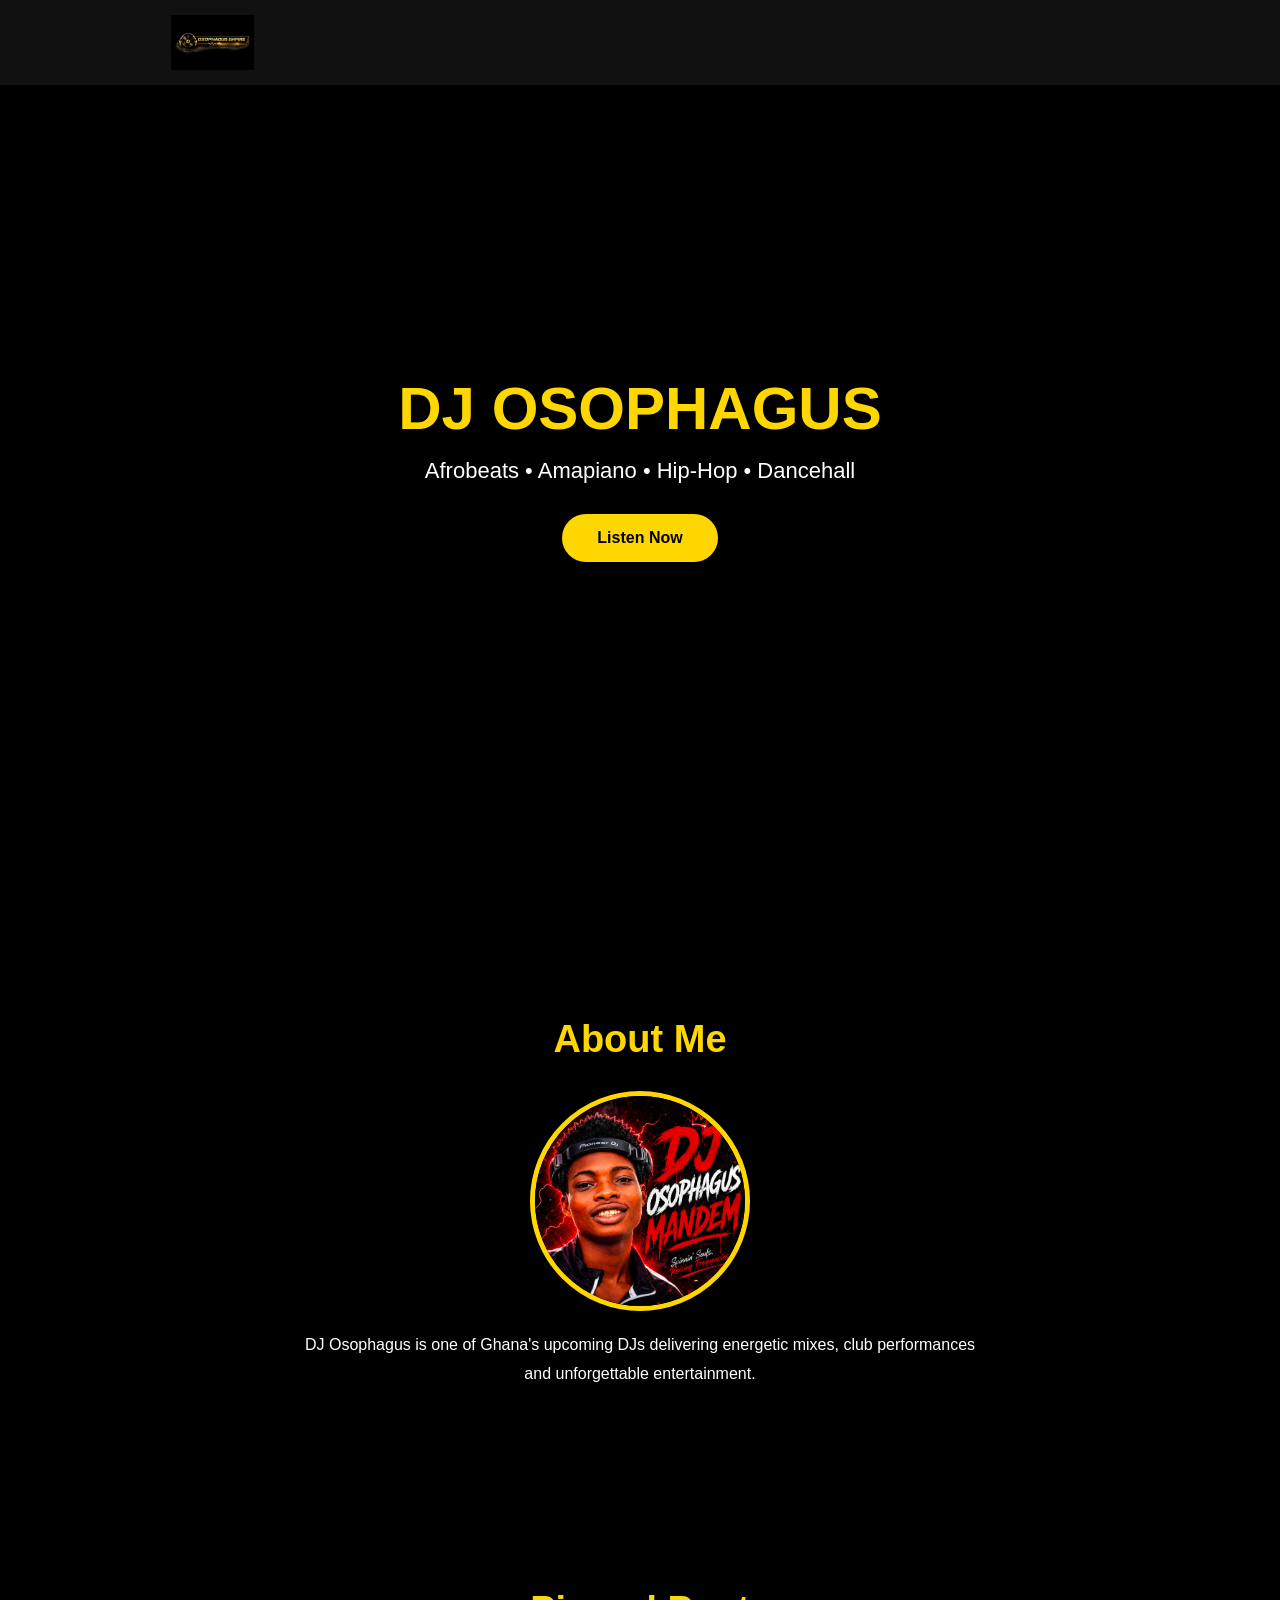
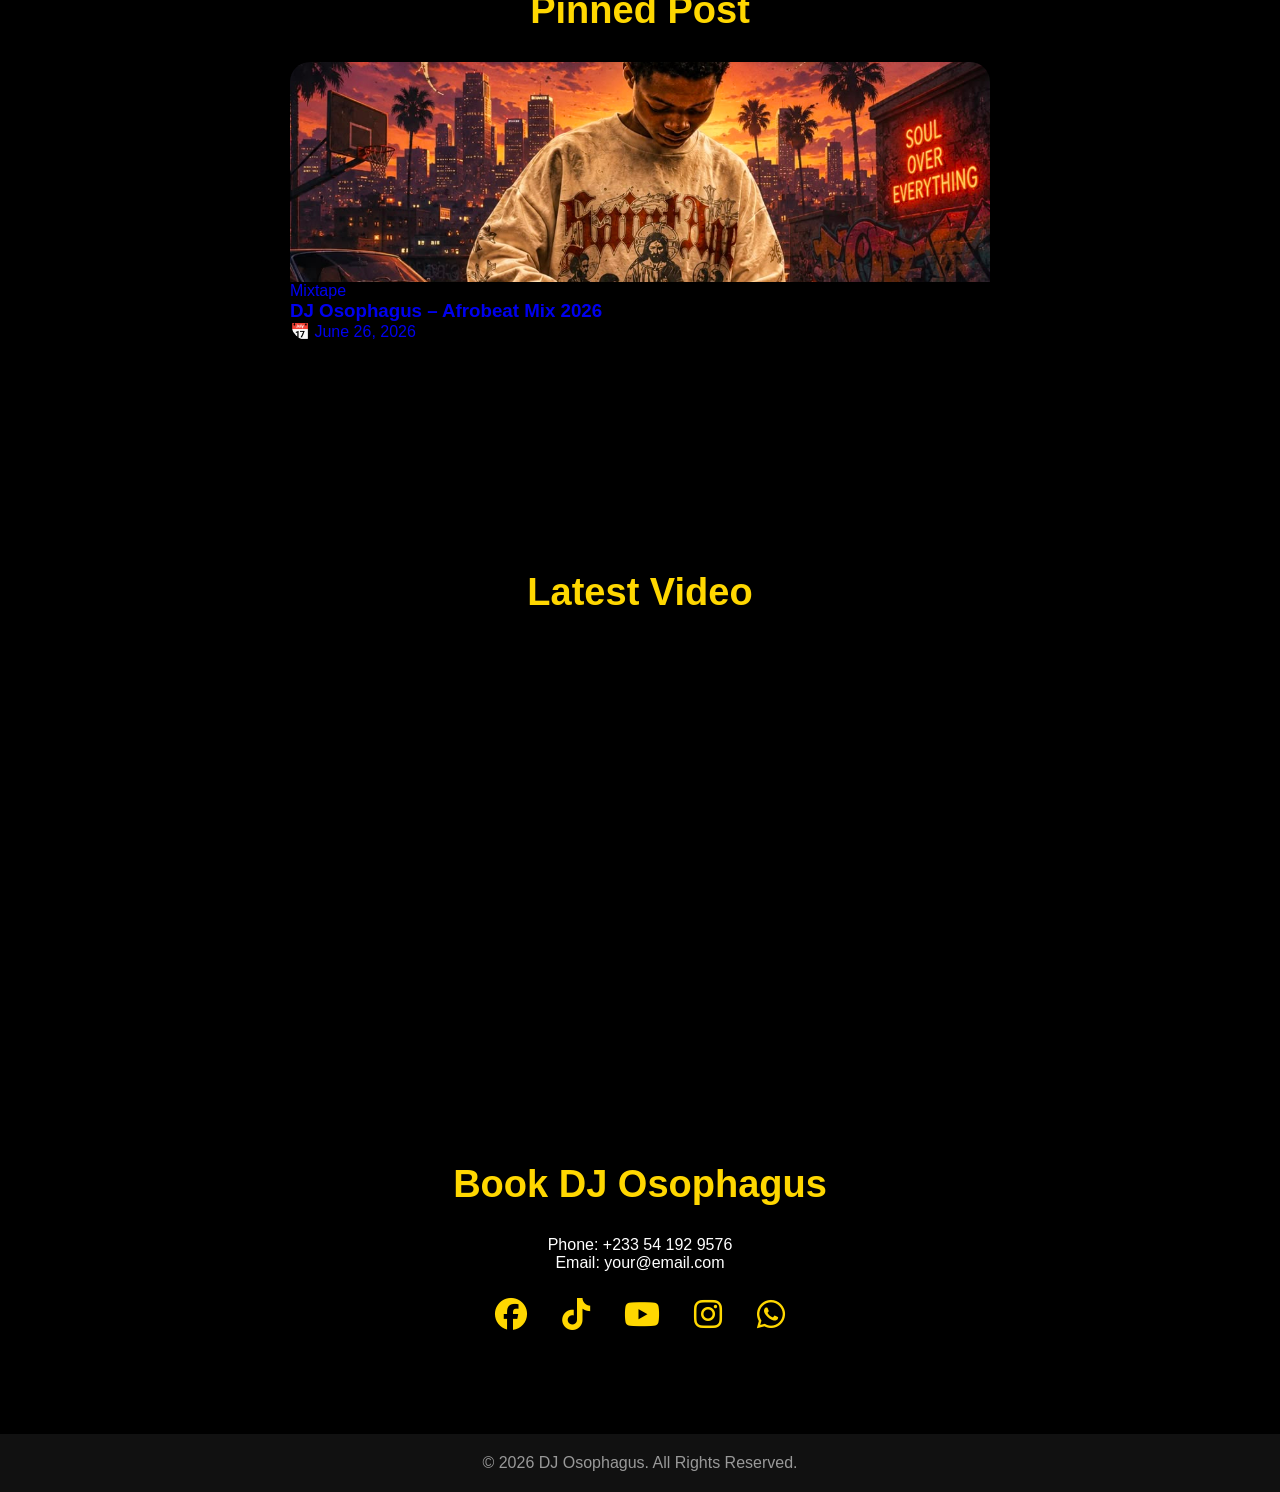
==== index.html @ 395de479 "Add files via upload" ====
<!DOCTYPE html>
<html lang="en">
<head>
<meta charset="UTF-8">
<meta name="viewport" content="width=device-width, initial-scale=1.0">

<title>OSOPHAGUS EMPIRE</title>

<link rel="stylesheet" href="style.css">

<link rel="stylesheet" href="https://cdnjs.cloudflare.com/ajax/libs/font-awesome/6.5.2/css/all.min.css">

<link rel="stylesheet" href="https://cdnjs.cloudflare.com/ajax/libs/font-awesome/6.5.2/css/all.min.css">

</head>

<body>

<header>
    <a href="index.html" class="logo">
        <img src="images/logo.png" alt="DJ Osophagus Logo">
    </a>

    <div class="menu-btn">
        <i class="fas fa-bars"></i>
    </div>
</header>

<nav>

<a href="#home">Home</a>

<a href="#about">About</a>

<a href="#music">Music</a>

<a href="#videos">Videos</a>

<a href="#contact">Contact</a>

</nav>

</header>

<section id="home" class="hero">

<div class="overlay">

<h1>DJ OSOPHAGUS</h1>

<p>Afrobeats • Amapiano • Hip-Hop • Dancehall</p>

<a href="#music" class="btn">Listen Now</a>

</div>

</section>

<section id="about">

<h2>About Me</h2>

<img src="images/profile.jpg" class="profile">

<p>

DJ Osophagus is one of Ghana's upcoming DJs delivering energetic mixes, club performances and unforgettable entertainment.

</p>

</section>

<section class="pinned-post">

    <h2>Pinned Post</h2>

    <a href="post.html" class="post-link">

    <div class="post-card">

        <img src="images/post.jpg" alt="Pinned Post">

        <div class="post-content">

            <span class="category">Mixtape</span>

            <h3>DJ Osophagus – Afrobeat Mix 2026</h3>

            <div class="post-footer">
                <span>📅 June 26, 2026</span>
            </div>

        </div>

    </div>

</a>

</section>

<section id="videos">

<h2>Latest Video</h2>

<iframe width="100%" height="315"

src="https://www.youtube.com/embed/YOUR_VIDEO_ID"

allowfullscreen>

</iframe>

</section>

<section id="contact">

<h2>Book DJ Osophagus</h2>

<p>Phone: +233 54 192 9576</p>

<p>Email: your@email.com</p>

<div class="social">

<a href="#"><i class="fab fa-facebook"></i></a>

<a href="#"><i class="fab fa-tiktok"></i></a>

<a href="#"><i class="fab fa-youtube"></i></a>

<a href="#"><i class="fab fa-instagram"></i></a>

<a href="https://wa.me/233XXXXXXXXX">

<i class="fab fa-whatsapp"></i>

</a>

</div>

</section>

<footer>

© 2026 DJ Osophagus. All Rights Reserved.

</footer>

<script src="script.js"></script>

</body>

</html>
---- style.css ----
/* Reset */
*{
    margin:0;
    padding:0;
    box-sizing:border-box;
    font-family:Arial, Helvetica, sans-serif;
    scroll-behavior:smooth;
}

/* Body */
body{
    background:#000;
    color:#fff;
}

/* Header */
header{
    position:fixed;
    top:0;
    left:0;
    width:100%;
    background:#111;
    display:flex;
    justify-content:space-between;
    align-items:center;
    padding:15px 8%;
    z-index:1000;
    box-shadow:0 3px 10px rgba(0,0,0,.6);
}

/* Logo */
.logo{
    display: flex;
    align-items: center;
}

.logo img{
    width: 220px;
    height: 55px;
    object-fit: contain;
    display: block;
}

.logo span{
    color:#FFD700;
}

/* Navigation */
nav{
    display:flex;
    gap:25px;
}

nav a{
    text-decoration:none;
    color:white;
    font-weight:bold;
    transition:.3s;
}

nav a:hover{
    color:#FFD700;
}

/* Hamburger Button */
.menu-btn{
    display:none;
    font-size:28px;
    color:white;
    cursor:pointer;
}

/* Hero Section */
.hero{
    height:100vh;
    background:url("images/background.jpg") center/cover no-repeat;
    display:flex;
    justify-content:center;
    align-items:center;
    text-align:center;
}

.overlay{
    background:rgba(0,0,0,.65);
    width:100%;
    height:100%;
    display:flex;
    flex-direction:column;
    justify-content:center;
    align-items:center;
}

.hero h1{
    font-size:60px;
    color:#FFD700;
    margin-bottom:15px;
}

.hero p{
    font-size:22px;
    margin-bottom:30px;
}

.btn{
    background:#FFD700;
    color:black;
    text-decoration:none;
    padding:15px 35px;
    border-radius:40px;
    font-weight:bold;
    transition:.3s;
}

.btn:hover{
    background:white;
}

/* Sections */
section{
    padding:100px 10%;
}

section h2{
    color:#FFD700;
    text-align:center;
    margin-bottom:30px;
    font-size:38px;
}

/* About */
.profile{
    display:block;
    width:220px;
    height:220px;
    object-fit:cover;
    border-radius:50%;
    margin:20px auto;
    border:5px solid #FFD700;
}

#about p{
    max-width:700px;
    margin:auto;
    text-align:center;
    line-height:1.8;
}

/* Music */
.mix{
    background:#111;
    padding:20px;
    margin:20px auto;
    border-radius:12px;
    max-width:700px;
}

.mix h3{
    color:#FFD700;
    margin-bottom:15px;
}

audio{
    width:100%;
}

/* Videos */
iframe{
    border:none;
    border-radius:12px;
}

/* Contact */
#contact{
    text-align:center;
}

.social{
    margin-top:25px;
}

.social a{
    color:#FFD700;
    font-size:32px;
    margin:0 15px;
    transition:.3s;
}

.social a:hover{
    color:white;
}

/* Footer */
footer{
    background:#111;
    color:#999;
    text-align:center;
    padding:20px;
}

/* Mobile */
@media(max-width:768px){

nav{
    display:none;
    flex-direction:column;
    position:absolute;
    top:70px;
    right:20px;
    background:#111;
    width:220px;
    padding:20px;
    border-radius:10px;
}

nav.active{
    display:flex;
}

.menu-btn{
    display:block;
}

.hero h1{
    font-size:40px;
}

.hero p{
    font-size:18px;
}

section{
    padding:80px 7%;
}

.profile{
    width:180px;
    height:180px;
}

}
.post-link{
    text-decoration:none;
}

.post-page{
    max-width:700px;
    margin:40px auto;
    text-align:center;
    padding:20px;
}

.cover{
    width:100%;
    border-radius:15px;
}

.post-page h1{
    margin-top:25px;
    color:#FFD700;
}

.artist{
    font-size:22px;
    margin:20px 0;
    line-height:1.8;
}

.download-btn{
    display:inline-block;
    background:#FFD700;
    color:#000;
    padding:15px 35px;
    border-radius:40px;
    text-decoration:none;
    font-weight:bold;
    margin:25px 0;
}

.download-btn:hover{
    background:#fff;
}

audio{
    width:100%;
    margin-top:20px;
}

.date{
    color:#999;
    margin-top:25px;
}
.post-card{
    width:100%;
    max-width:700px;
    margin:30px auto;
    overflow:hidden;
    border-radius:20px;
}

.post-card img{
    display:block;
    width:100%;
    height:220px;
    object-fit:cover;
}
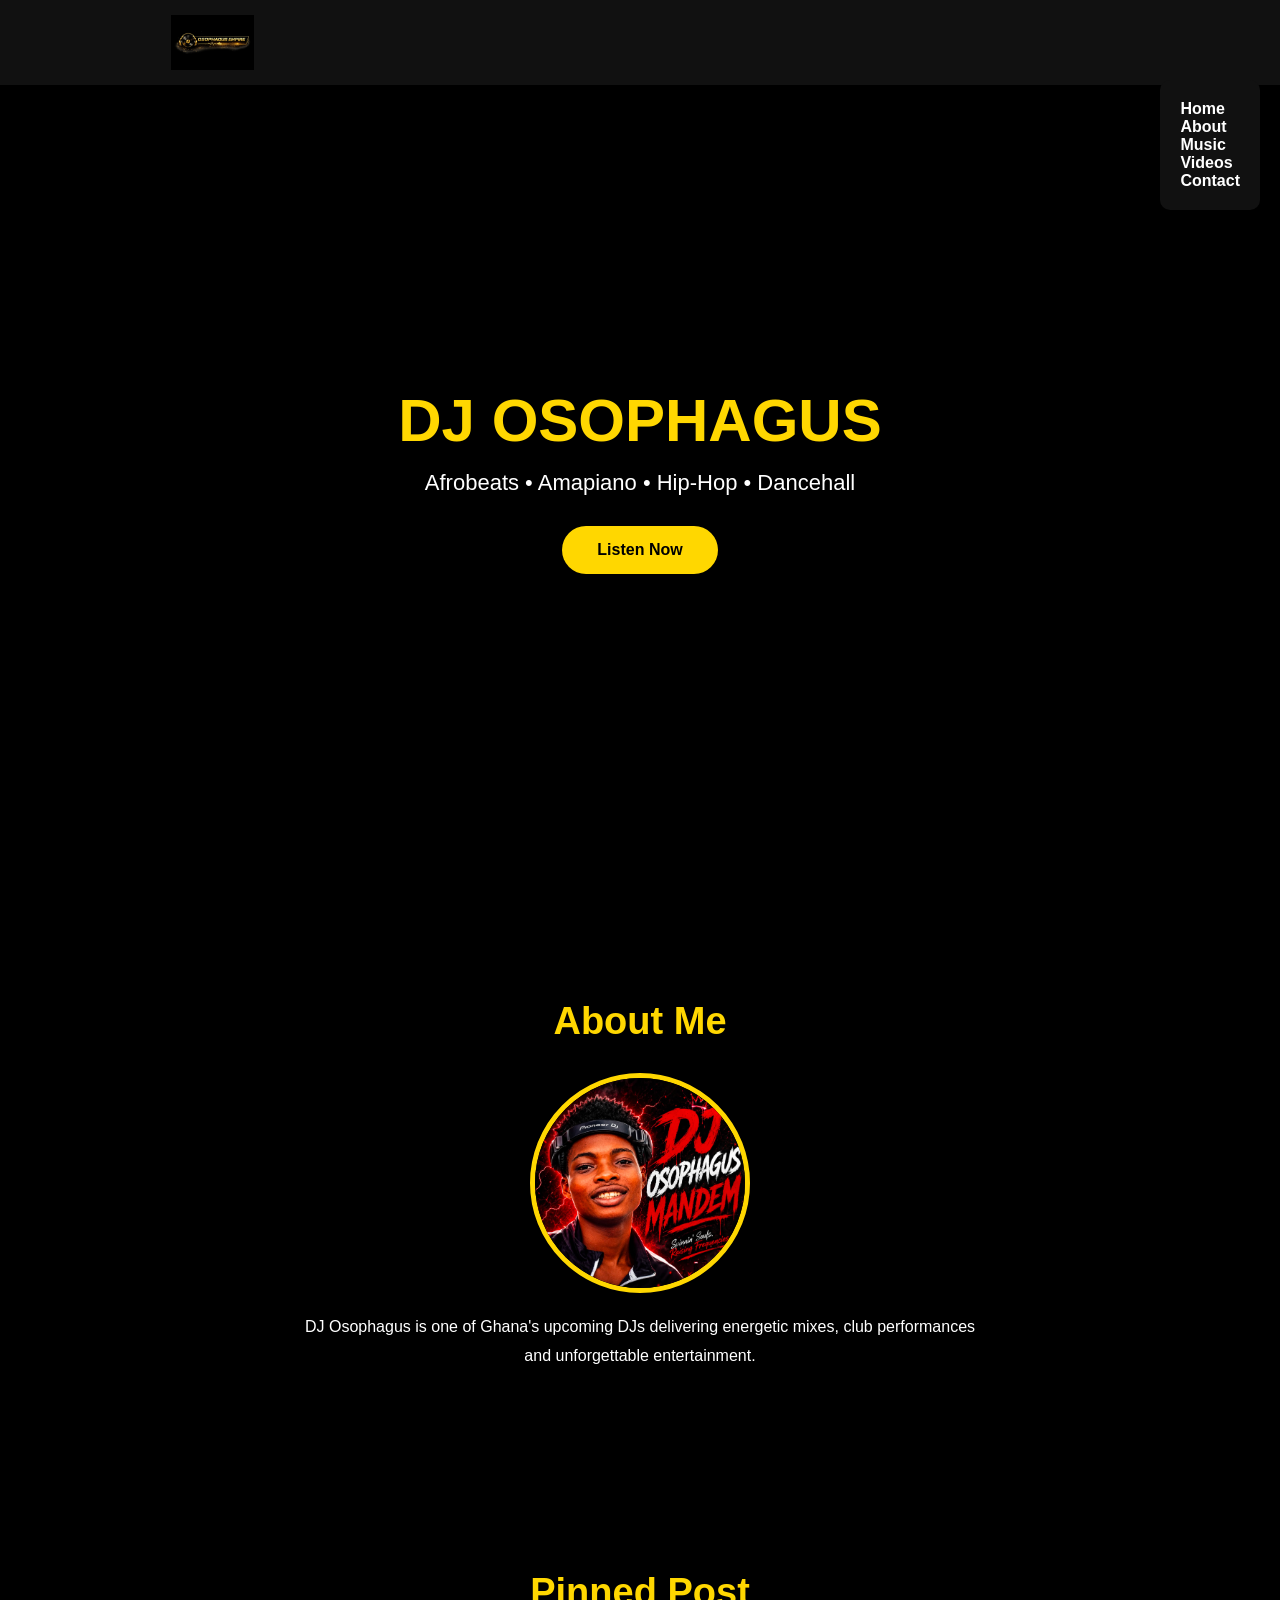
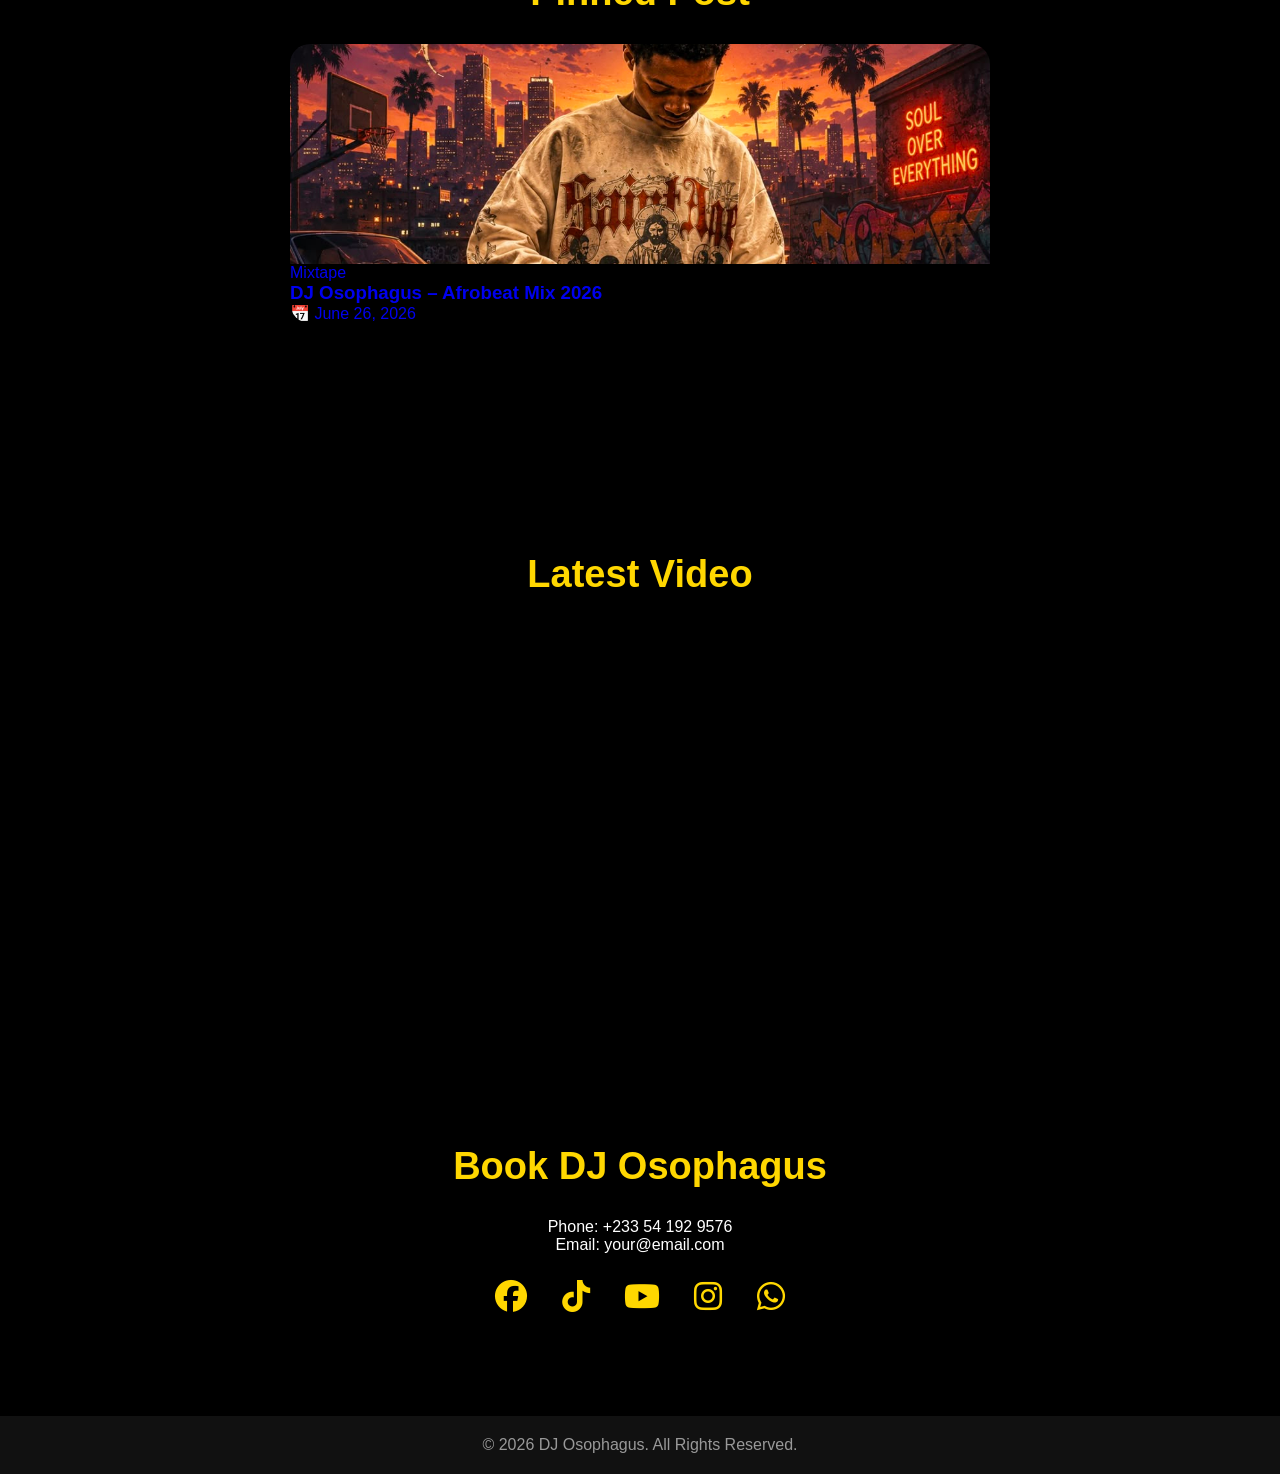
==== commit 18188146: "Add files via upload" ====
--- a/index.html
+++ b/index.html
@@ -21,23 +21,16 @@
         <img src="images/logo.png" alt="DJ Osophagus Logo">
     </a>
 
-    <div class="menu-btn">
+    <div class="menu-btn" onclick="toggleMenu()">
         <i class="fas fa-bars"></i>
     </div>
-</header>
 
-<nav>
-
-<a href="#home">Home</a>
-
-<a href="#about">About</a>
-
-<a href="#music">Music</a>
-
-<a href="#videos">Videos</a>
-
-<a href="#contact">Contact</a>
-
+<nav id="navMenu">
+    <a href="#home">Home</a>
+    <a href="#about">About</a>
+    <a href="#music">Music</a>
+    <a href="#videos">Videos</a>
+    <a href="#contact">Contact</a>
 </nav>
 
 </header>
@@ -148,6 +141,12 @@
 
 <script src="script.js"></script>
 
+<script>
+function toggleMenu() {
+    document.getElementById("navMenu").classList.toggle("show");
+}
+</script>
+</body>
 </body>
 
 </html>
--- a/style.css
+++ b/style.css
@@ -48,7 +48,23 @@
 /* Navigation */
 nav{
     display:flex;
-    gap:25px;
+    flex-direction: column;
+    position: absolute;
+    top: 80px;
+    right: 20px;
+    background: #111;
+    padding: 20px;
+    border-radius: 10px;
+}
+
+nav.show{
+    display: flex;
+}
+
+.menu-btn{
+    font-size: 30px;
+    color: white;
+    cursor: pointer;
 }
 
 nav a{
@@ -72,12 +88,13 @@
 
 /* Hero Section */
 .hero{
-    height:100vh;
-    background:url("images/background.jpg") center/cover no-repeat;
-    display:flex;
-    justify-content:center;
-    align-items:center;
-    text-align:center;
+    min-height: 100vh;
+    display: flex;
+    flex-direction: column;
+    justify-content: center;
+    align-items: center;
+    text-align: center;
+    padding: 100px 20px 40px;
 }
 
 .overlay{
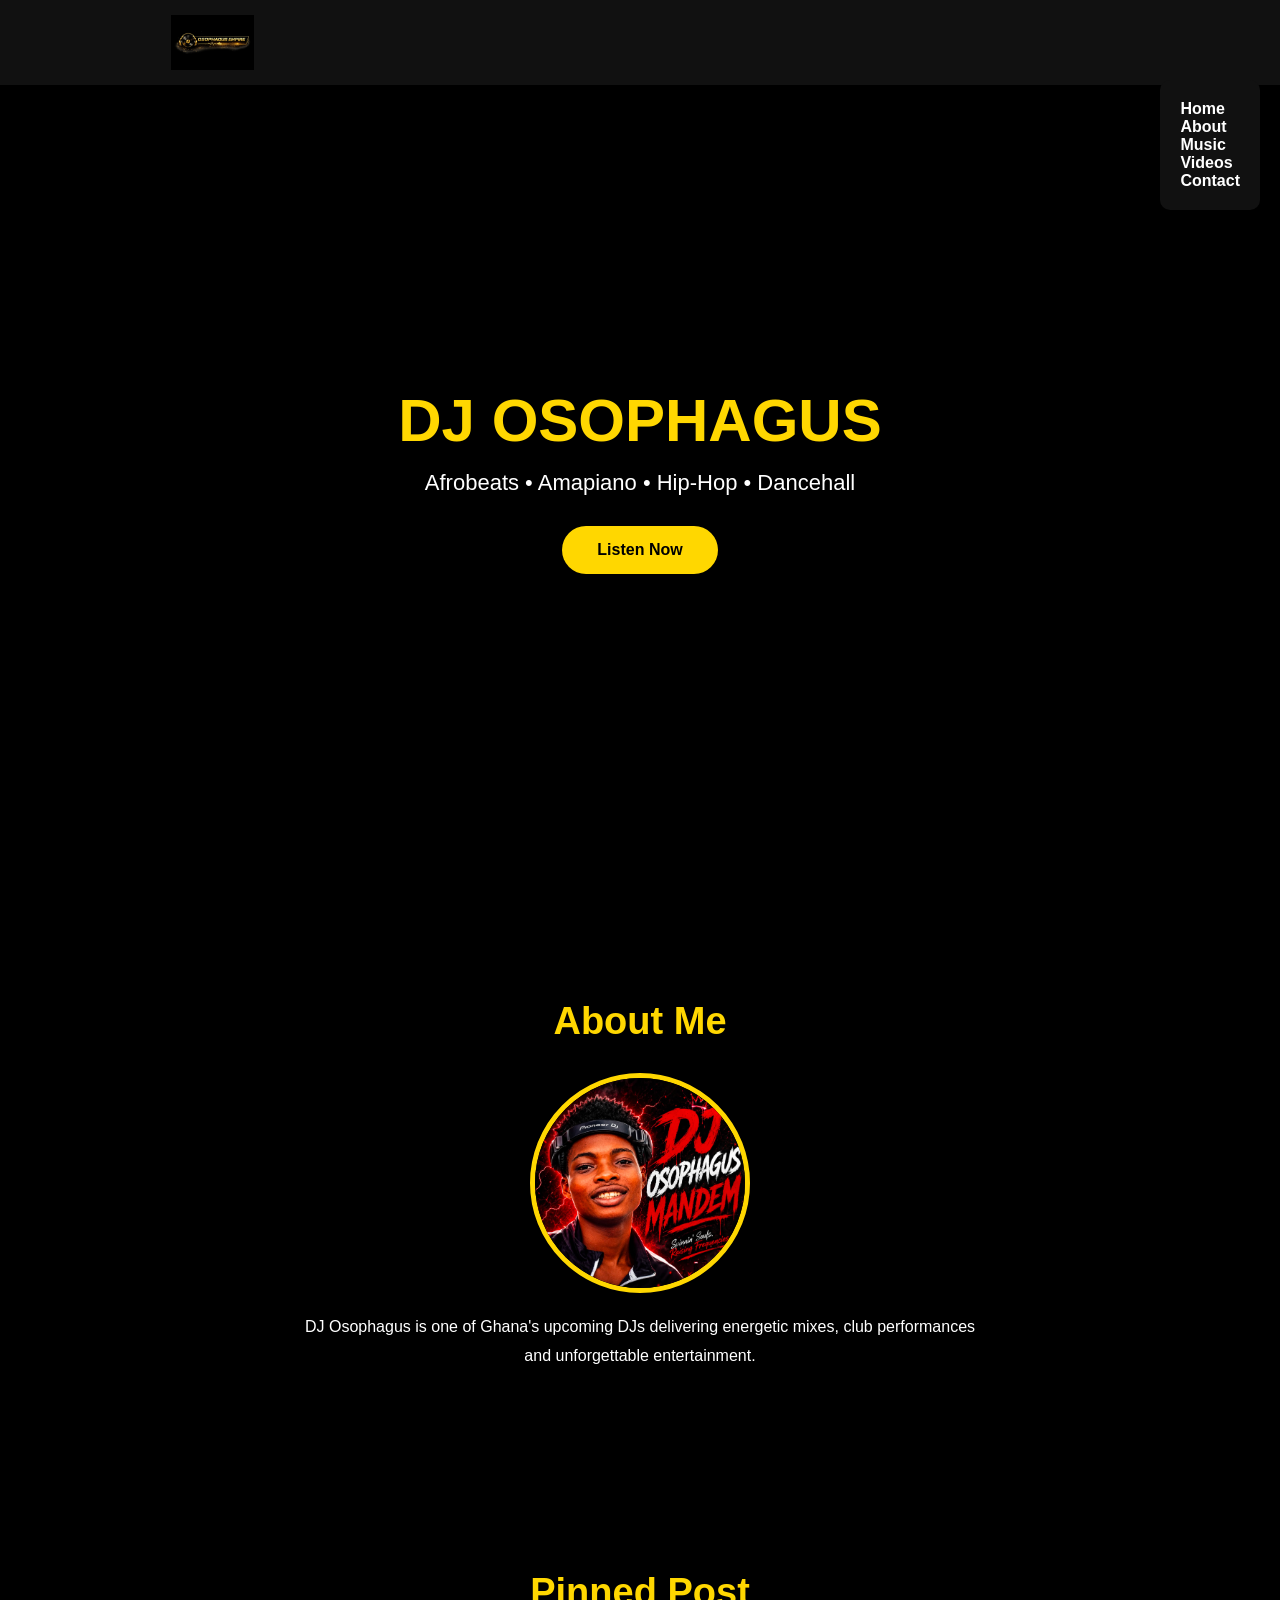
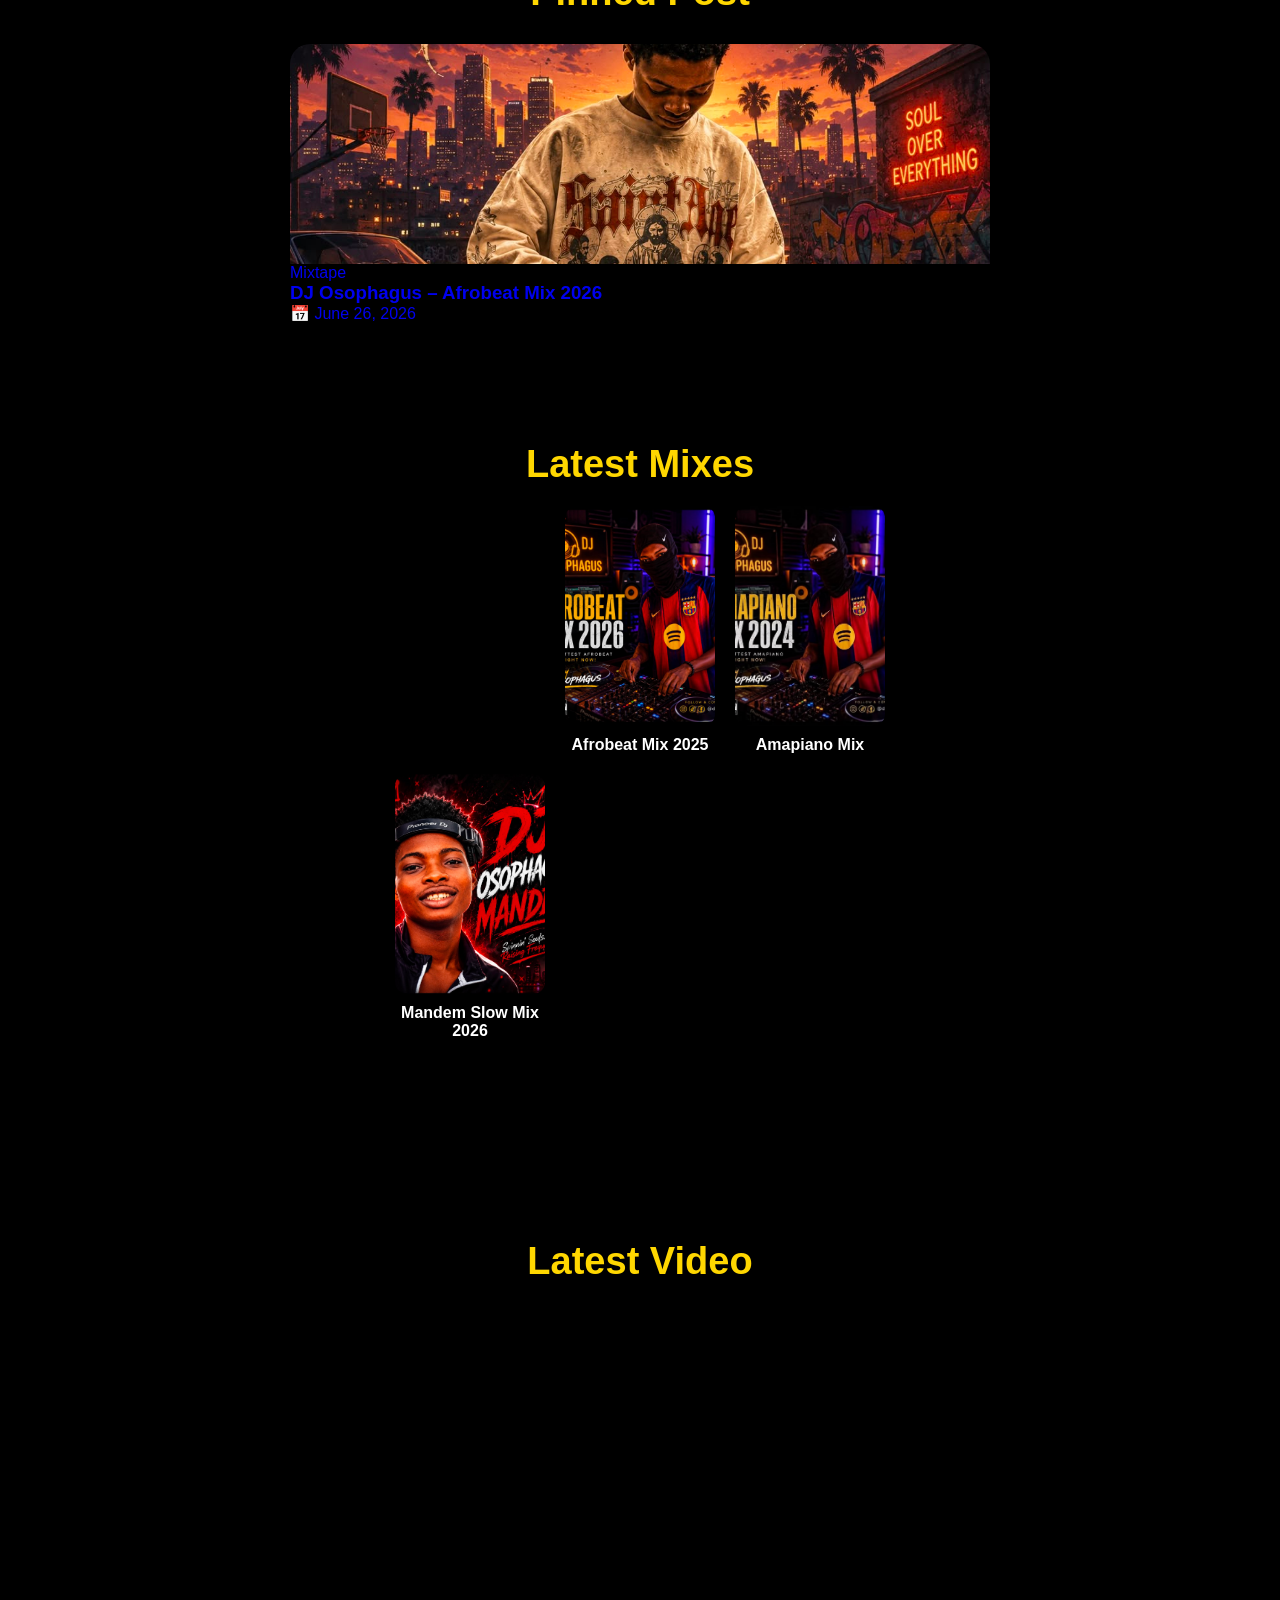
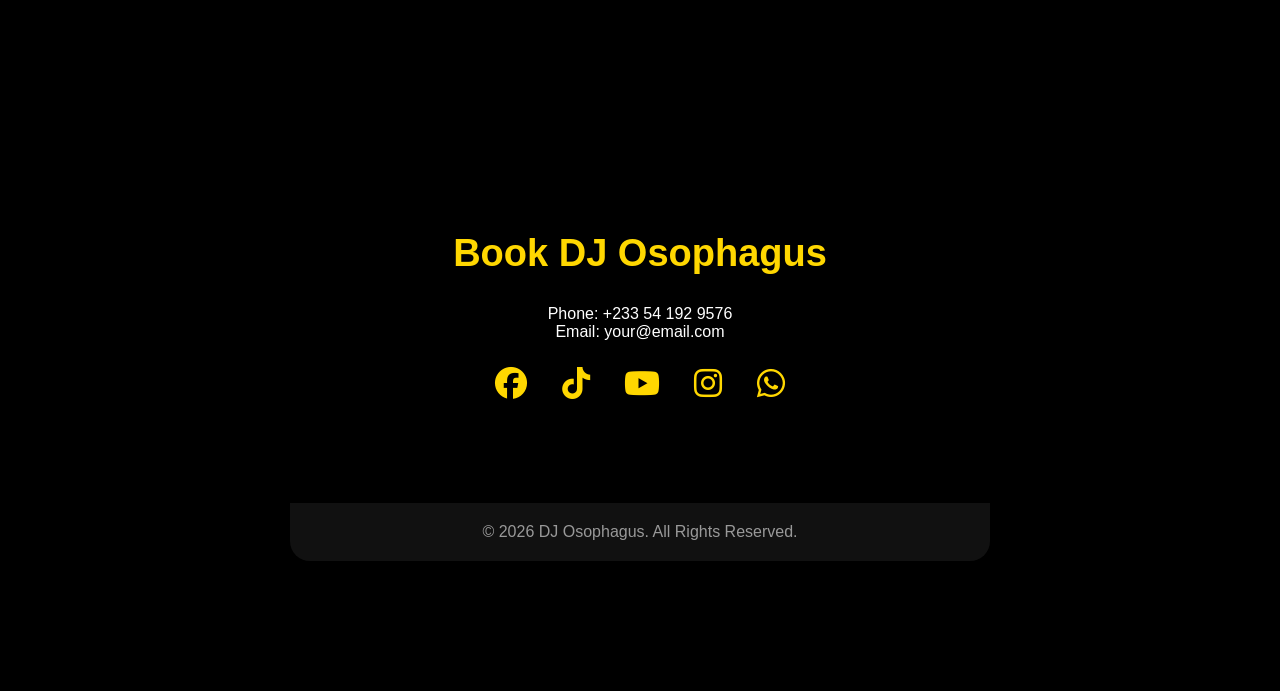
==== commit f15f3565: "Add files via upload" ====
--- a/index.html
+++ b/index.html
@@ -58,11 +58,8 @@
 <p>
 
 DJ Osophagus is one of Ghana's upcoming DJs delivering energetic mixes, club performances and unforgettable entertainment.
-
 </p>
-
 </section>
-
 <section class="pinned-post">
 
     <h2>Pinned Post</h2>
@@ -82,13 +79,28 @@
             <div class="post-footer">
                 <span>📅 June 26, 2026</span>
             </div>
+        </div>
+        <section class="latest-mixes">
+    <h2> Latest Mixes</h2>
 
-        </div>
+    <div class="mix-grid">
 
+        <a href="mix1.html" class="mix-item">
+            <img src="images/mix1.jpg" alt="Afrobeat Mix 2025">
+            <h3>Afrobeat Mix 2025</h3>
+        </a>
+
+        <a href="mix2.html" class="mix-item">
+            <img src="images/mix2.jpg" alt="Amapiano Mix">
+            <h3>Amapiano Mix</h3>
+        </a>
+
+        <a href="mix3.html" class="mix-item">
+            <img src="images/mix3.jpg" alt="Mandem Slow Mix">
+            <h3>Mandem Slow Mix 2026</h3>
+        </a>
     </div>
-
 </a>
-
 </section>
 
 <section id="videos">
@@ -123,7 +135,7 @@
 
 <a href="#"><i class="fab fa-instagram"></i></a>
 
-<a href="https://wa.me/233XXXXXXXXX">
+<a href="https://wa.me/233547863567">
 
 <i class="fab fa-whatsapp"></i>
 
--- a/style.css
+++ b/style.css
@@ -320,3 +320,39 @@
     height:220px;
     object-fit:cover;
 }
+.latest-mixes{
+    width:90%;
+    margin:auto;
+    text-align:center;
+}
+
+.latest-mixes h2{
+    color:gold;
+    margin:20px 0;
+}
+
+.mix-grid{
+    display:grid;
+    grid-template-columns:repeat(auto-fit,minmax(150px,1fr));
+    gap:20px;
+}
+
+.mix-item{
+    text-decoration:none;
+    color:white;
+}
+
+.mix-item img{
+    width:100%;
+    border-radius:12px;
+    transition:0.3s;
+}
+
+.mix-item img:hover{
+    transform:scale(1.05);
+}
+
+.mix-item h3{
+    margin-top:10px;
+    font-size:16px;
+}
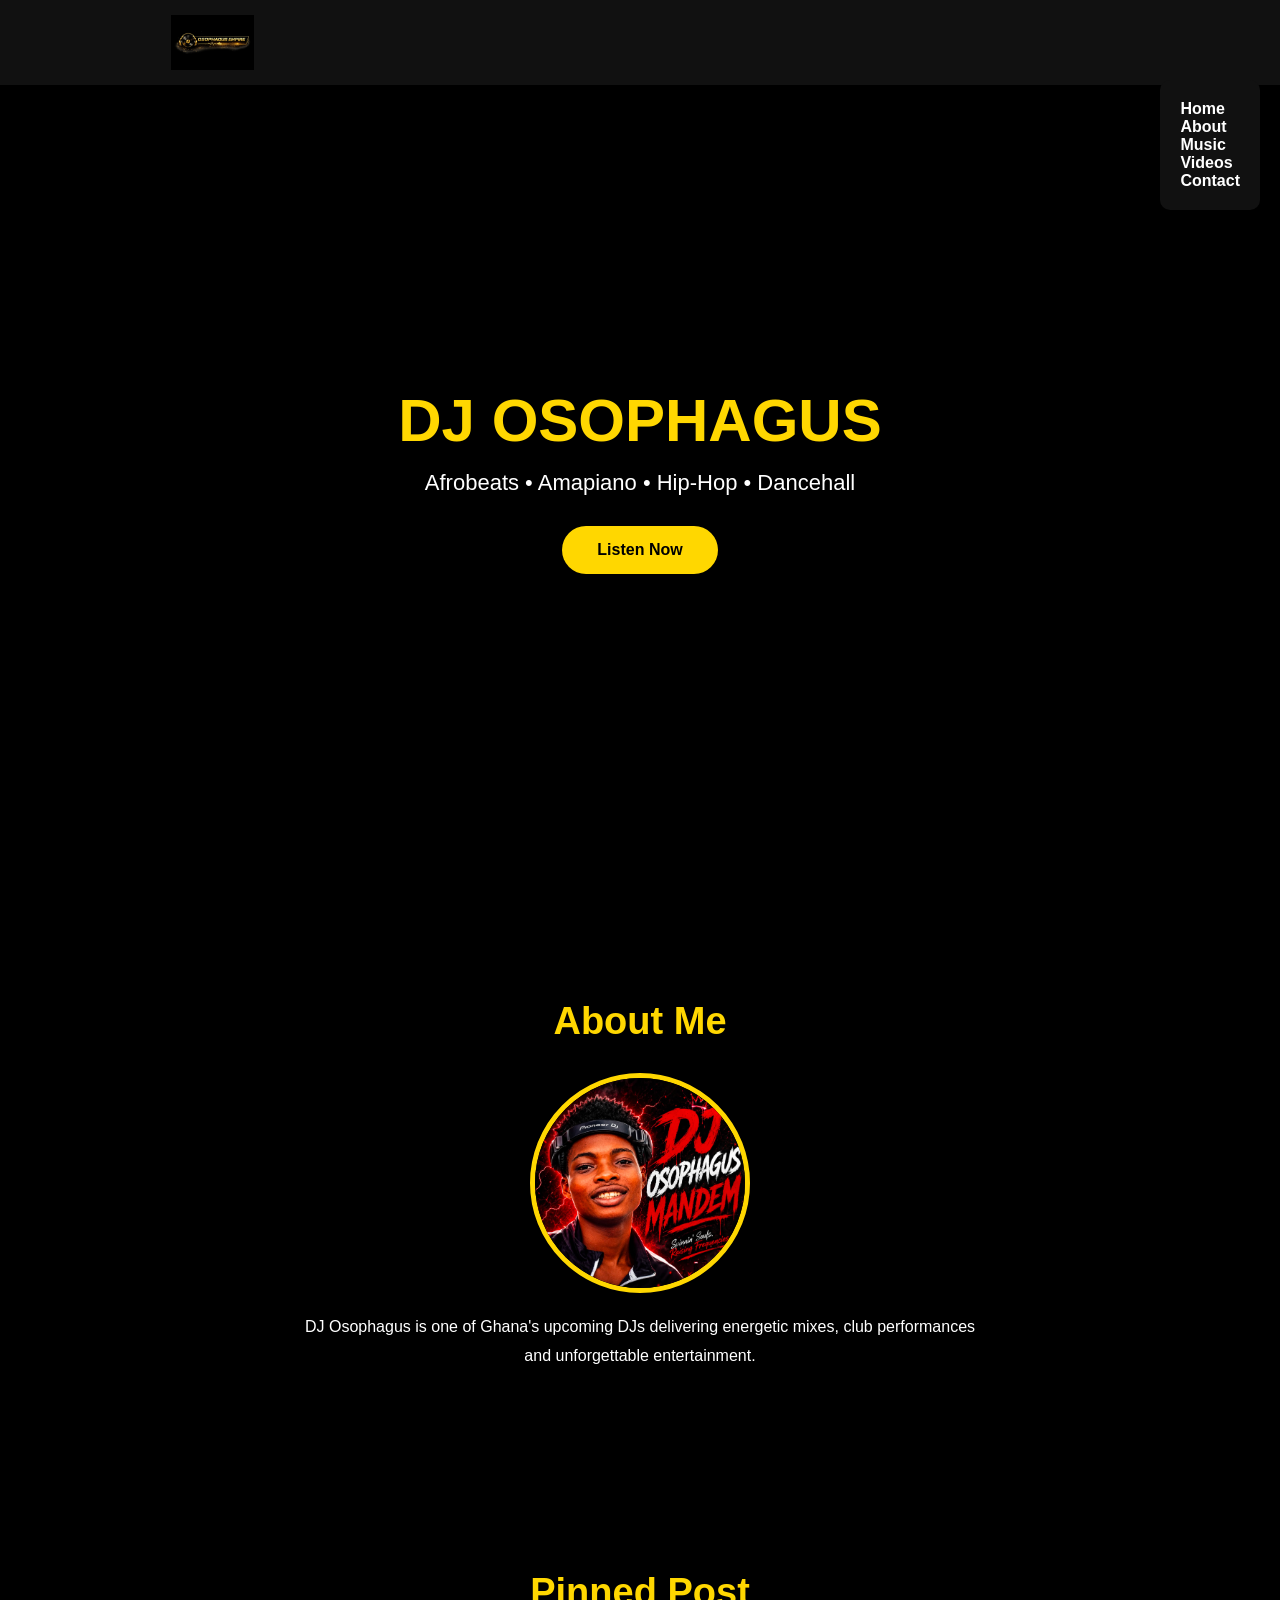
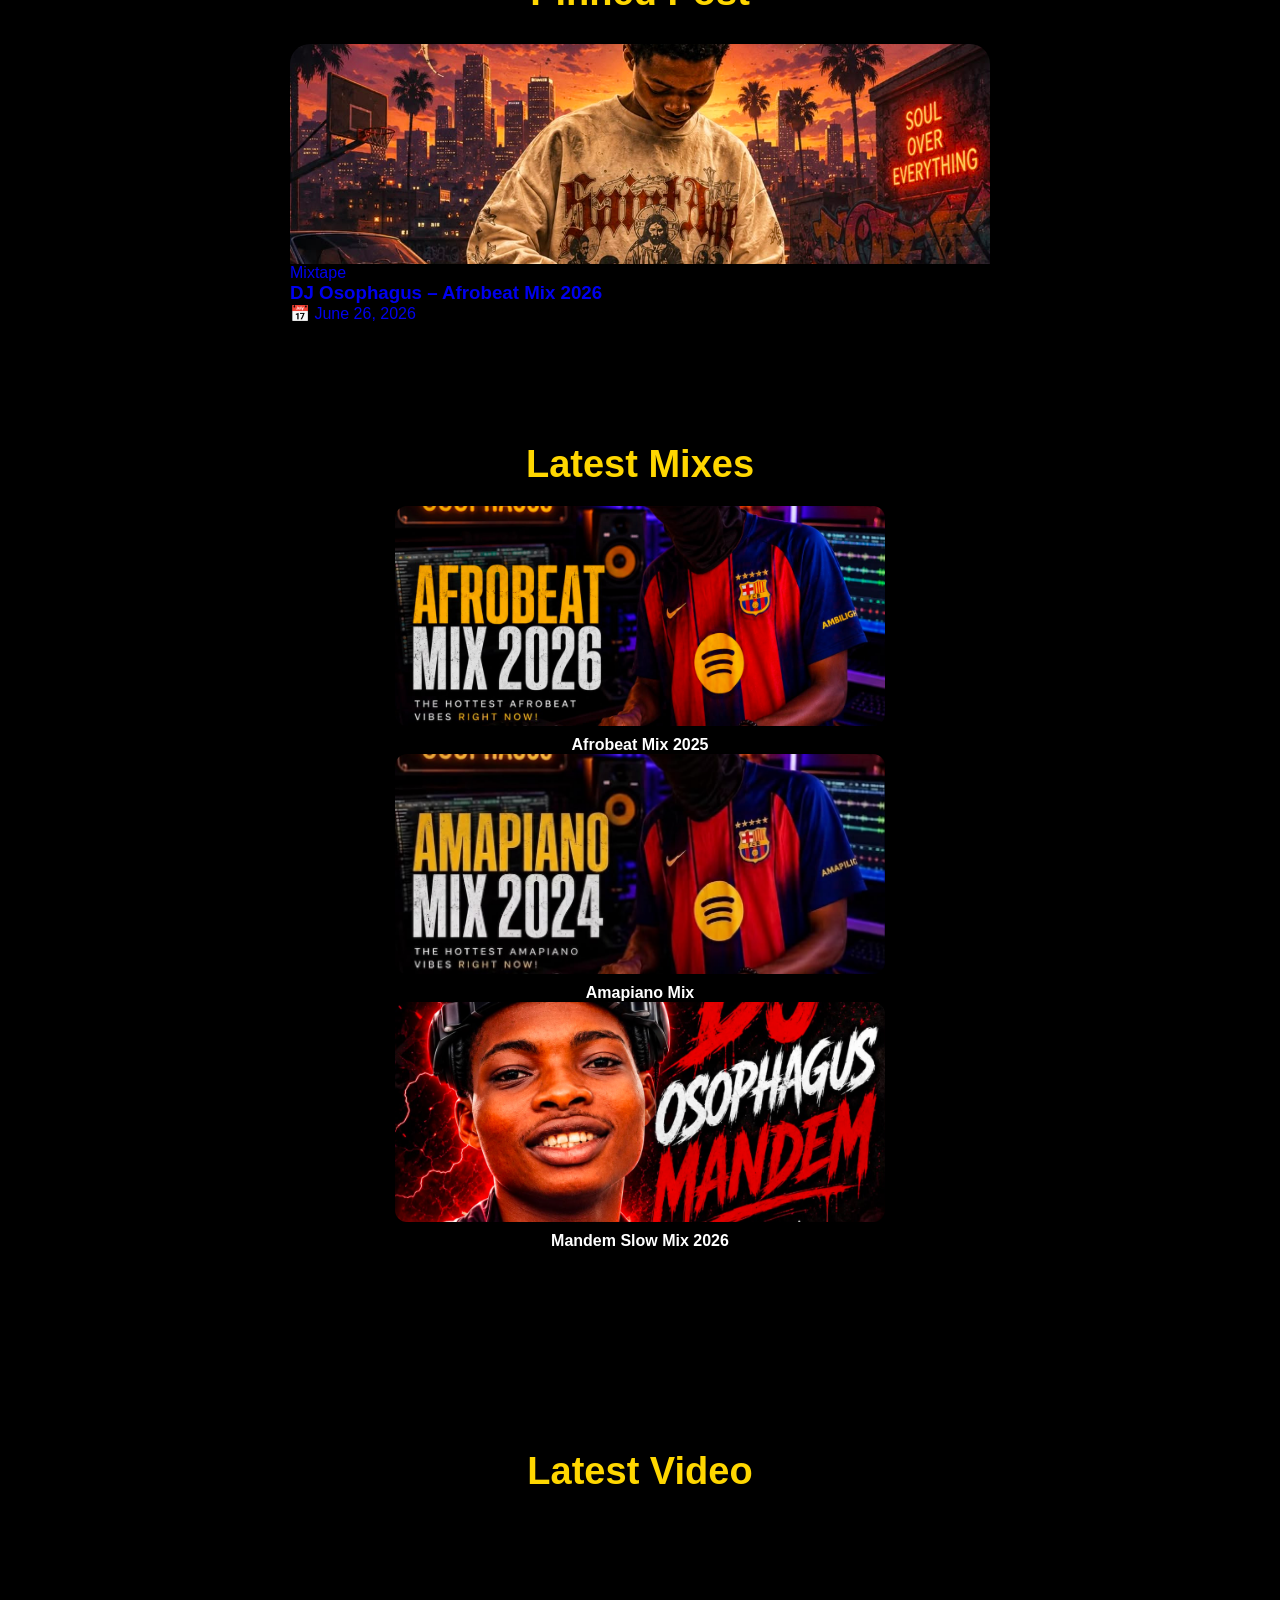
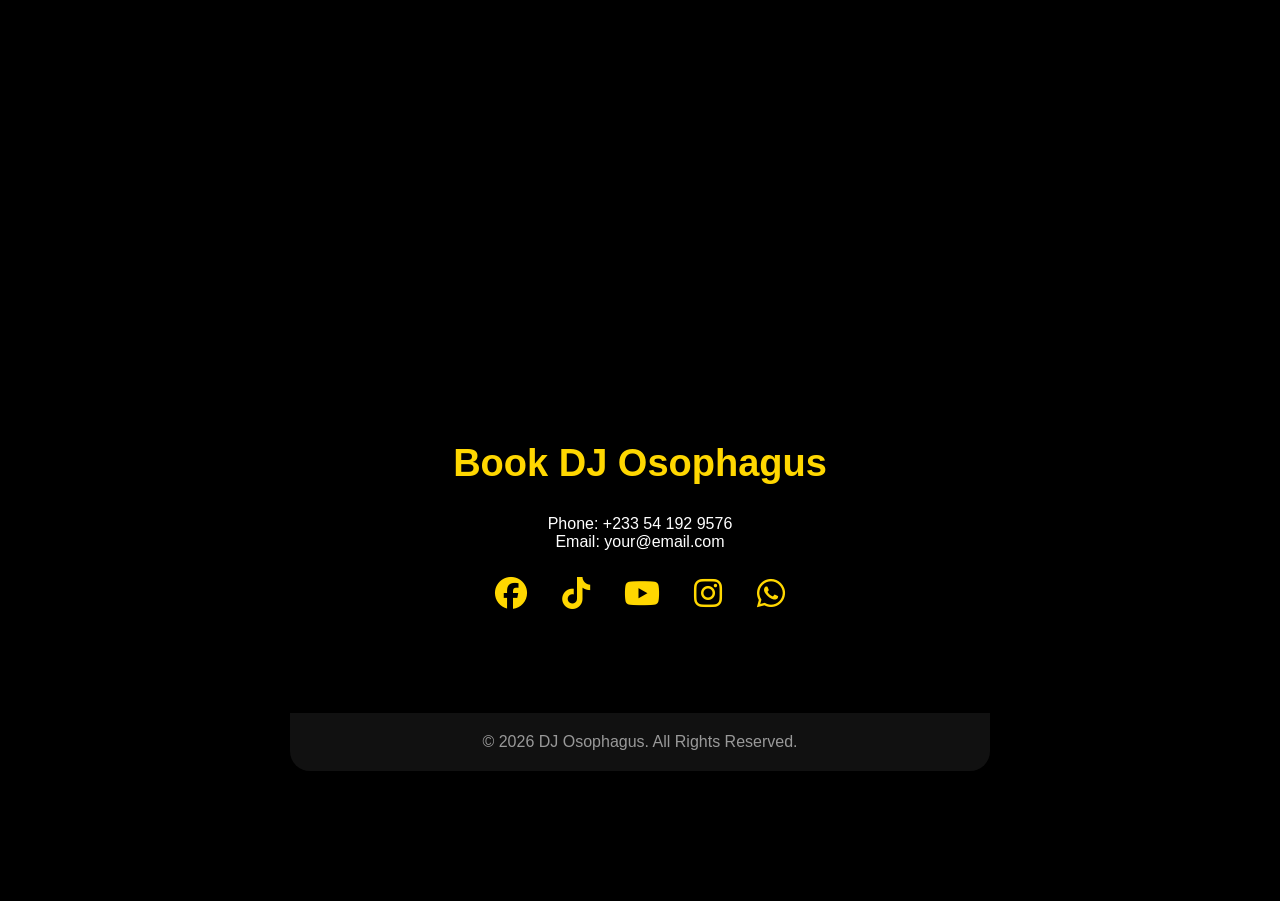
==== commit 532ce70c: "Add files via upload" ====
--- a/index.html
+++ b/index.html
@@ -83,7 +83,7 @@
         <section class="latest-mixes">
     <h2> Latest Mixes</h2>
 
-    <div class="mix-grid">
+    <div class="mix-list">
 
         <a href="mix1.html" class="mix-item">
             <img src="images/mix1.jpg" alt="Afrobeat Mix 2025">
